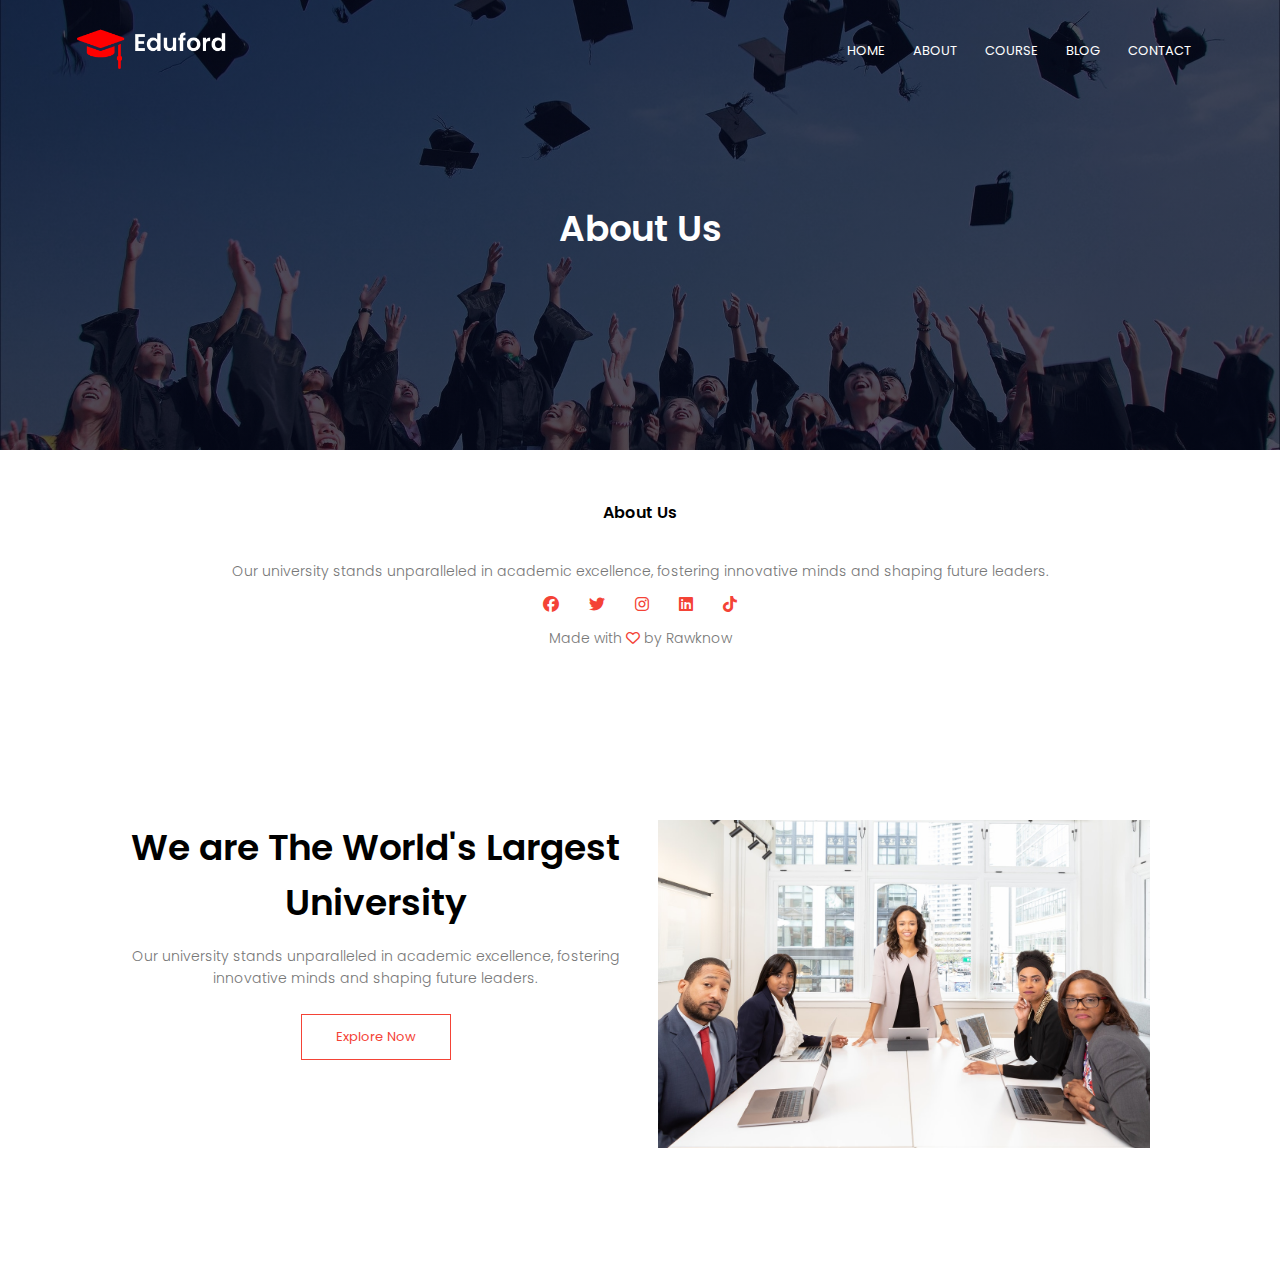
==== about.html @ e7988b72 "creating course.html,blog.htm,about.html" ====
<!DOCTYPE html>
<html lang="en">
  <head>
    <meta charset="UTF-8" />
    <meta name="viewport" content="width=device-width, initial-scale=1.0" />
    <title>Kipkulel University</title>
    <link rel="stylesheet" href="style.css" />
    <link rel="preconnect" href="https://fonts.googleapis.com" />
    <link rel="preconnect" href="https://fonts.gstatic.com" crossorigin />
    <link
      href="https://fonts.googleapis.com/css2?family=Poppins:wght@100;200;300;400;600;700&display=swap"
      rel="stylesheet"
    />
    <link
      rel="stylesheet"
      href="https://cdnjs.cloudflare.com/ajax/libs/font-awesome/6.4.2/css/all.min.css"
    />
  </head>
  <body>
    <section class="sub-header">
      <nav>
        <a href="index.html"><img src="images/logo.png" /></a>
        <div class="nav-links" id="nav-links">
          <i class="fa fa-times" onclick="hideMenu()"></i>
          <ul>
            <li><a href="">HOME</a></li>
            <li><a href="">ABOUT</a></li>
            <li><a href="">COURSE</a></li>
            <li><a href="">BLOG</a></li>
            <li><a href="">CONTACT</a></li>
          </ul>
        </div>
        <i class="fa fa-bars" onclick="showMenu()"></i>
      </nav>
     <h1>About Us</h1>
    </section>

    <!-- ---  Footer ---  -->
    <section class="footer">
        <h4> About Us</h4>
        <p>Our university stands unparalleled in academic excellence, fostering innovative minds and shaping future leaders.</p>
        <div class="icons">
            <i class="fab fa-facebook"></i>
            <i class="fab fa-twitter"></i>
            <i class="fab fa-instagram"></i>
            <i class="fab fa-linkedin"></i>
            <i class="fab fa-tiktok"></i>
            <p>Made with  <i class="far fa-heart"></i> by Rawknow</p>

        </div>
        <section class="about-us">
            <div class="row">
                <div class="about-col">
                    <h1>We are The World's Largest University</h1>
                    <p>Our university stands unparalleled in academic excellence, fostering innovative minds and shaping future leaders.</p>
                    <a href="" class="hero-btn red-btn">Explore Now</a>
                </div>
                <div class="about-col">
                    <img src="images/about.jpg">
                </div>
            </div>
        </section>
        

    <script>
      var navLinks = document.getElementById("nav-links");

      function showMenu() {
        navLinks.style.right = "0";
      }

      function hideMenu() {
        navLinks.style.right = "-200px";
      }
    </script>
  </body>
</html>
---- style.css ----
* {
  margin: 0;
  padding: 0;
  font-family: "Poppins", sans-serif;
}
.header {
  min-height: 100vh;
  width: 100%;
  background-image: linear-gradient(rgba(4, 9, 30, 0.7), rgba(4, 9, 30, 0.7)),
    url(images/banner.png);
  background-position: center;
  background-size: cover;
  position: relative;
}
nav {
  display: flex;
  padding: 2% 6%;
  justify-content: space-between;
  align-items: center;
}
nav img {
  width: 150px;
}
.nav-links {
  flex: 1;
  text-align: right;
}
.nav-links ul li {
  list-style: none;
  display: inline-block;
  padding: 8px 12px;
  position: relative;
}
.nav-links ul li a {
  color: #fff;
  text-decoration: none;
  font-size: 13px;
}

.nav-links ul li::after {
  content: "";
  width: 0%;
  height: 2px;
  background: #f44336;
  display: block;
  margin: auto;
  transition: 0.5s;
}

.nav-links ul li:hover::after {
  width: 100%;
}

.text-box {
  width: 90%;
  color: #fff;
  position: absolute;
  top: 50%;
  left: 50%;
  transform: translate(-50%, -50%);
  text-align: center;
}
.text-box h1 {
  font-size: 62px;
}
.text-box p {
  font-size: 14px;
  margin: 10px 0 40px;
  color: #fff;
}
.hero-btn {
  display: inline-block;
  text-decoration: none;
  color: #fff;
  border: 1px solid #fff;
  padding: 12px 34px;
  font-size: 13px;
  background: transparent;
  position: relative;
  cursor: pointer;
}
@media (max-width: 700px) {
  .hero-btn {
    display: inline-block;
    text-decoration: none;
    color: #fff;
    border: 1px solid #fff;
    padding: 8px 8px;
    font-size: 12px;
    background: transparent;
    position: relative;
    cursor: pointer;
  }
}

.hero-btn:hover {
  border: 1px solid #f44336;
  background-color: #f44336;
  transition: 1s;
}

nav .fa {
  display: none;
}
@media (max-width: 700px) {
  .text-box h1 {
    margin-top: 80px;
    font-size: 16px;
  }

  .text-box p {
    font-size: 12px;
  }

  .nav-links ul li {
    display: block;
  }
  .nav-links {
    position: absolute;
    background: #f44336;
    height: 100vh;
    width: 200px;
    top: 0;
    right: -200px;
    text-align: left;
    z-index: 2;
    transition: 1s;
  }

  nav .fa {
    display: block;
    color: #fff;
    margin: 10px;
    font-size: 22px;
    cursor: pointer;
  }
  .nav-links ul {
    padding: 30px;
  }
}
/*==== Course======*/
.course {
  width: 80%;
  margin: auto;
  text-align: center;
  padding-top: 100px;
}

h1 {
  font-size: 36px;
  font-weight: 600;
}

p {
  color: #777;
  font-size: 14px;
  font-weight: 300;
  line-height: 22px;
  padding: 10px;
}

.row {
  margin-top: 5%;
  display: flex;
  width: 100%;
  justify-content: space-between;
}

.course-col {
  width: 30%; /* Adjust the width as needed */
  flex-basis: 31%;
  background: #fff3f3;
  border-radius: 10px;
  margin-bottom: 5%;
  padding: 20px 15px;
  box-sizing: border-box;
  box-shadow: 0 4px 8px rgba(0, 0, 0, 0.1);
}
.course-col:hover {
  box-shadow: 0 5px 15px rgba(0, 0, 0, 0.2);
  transform: scale(1.05);
  transition: all 0.3s ease;
}

h3 {
  text-align: center;
  font-weight: 600;
  margin: 10px 0;
}
@media (max-width: 700px) {
  .row {
    flex-direction: column;
  }
  .course-col {
    width: 100%;
  }
  h1,
  h3 {
    font-size: 24px;
  }
  p {
    font-size: 16px;
  }
}
/*==== Campus ===*/
.campus {
  width: 80%;
  margin: auto;
  text-align: center;
  padding-top: 50px;
}
.campus-col {
  flex-basis: 32%;
  border-radius: 10px;
  margin-bottom: 30px;
  position: relative;
  overflow: hidden;
}
.campus-col img {
  width: 100%;
  display: block;
}
.layer {
  background: transparent;
  height: 100%;
  width: 100%;
  position: absolute;
  top: 0;
  left: 0;
  transition: 0.5s;
}
.layer:hover {
    background: rgba(226, 0, 0, 0.7);
}
.layer h3{
    width: 100%;
    font-weight: 500;
    color: #fff;
    font-size: 26px;
    bottom: 0;
    left: 50%;
    transform: translateX(-50%);
    position: absolute;
    opacity: 0;
    transition: 0.5s;
}
.layer:hover h3{
    bottom: 49%;
    opacity: 1;

}
/*==== Facilities ====*/
.facilities{
    width: 80%;
    margin: auto;
    text-align: center;
}
.facilities-col{
    flex-basis: 31%;
    border-radius: 10px;
    margin-bottom: 5%;
    text-align: left;
}
.facilities-col img {
    width: 100%;
    border-radius: 10px;
}
.facilities-col p{
    padding: 0;

}
.facilities-col h3 {
    margin-top: 16px;
    margin-bottom: 15px;
    text-align: left;
}

/*==== Testimonials ====*/
.testimonials {
    width: 80%;
    margin: auto;
    padding-top: 100px;
    text-align: center;
}
.testimonial-col {
    flex-basis: 44%;
    border-radius: 10px;
    margin-bottom: 5%;
    text-align: left;
    background: #fff3f3;
    padding: 20px;
    cursor: pointer;
    display: flex;

}
.testimonial-col img {
    height: 40px;
    margin-left: 5px;
    margin-right: 30px;
    border-radius: 50%;
}
.testimonial-col p {
    padding: 0;
}
.testimonial-col h3{
    margin-top: 15px;
    text-align: left;
}.testimonial-col .fa, .testimonial-col .far {
    color: #f44336 !important;
}
@media(max-width:700px){
    .testimonial-col img {
        margin-left: 0px;
        margin-right: 30px;
        
}
}
/*===== Call for Action ====*/
.cta{
    margin: 100px auto;
    width: 80%;
    background-image: linear-gradient(rgba(0,0,0,0.7),rgba(0,0,0,0.7)),url(images/banner2.jpg);
    background-position: center;
    background-size: cover;
    border-radius: 10px;
    text-align: center;
    padding: 100px 0;
}
.cta h1{
    color: #fff;
    margin-bottom: 40px;
    padding: 0;
}
@media (max-width:700px){
    .cta h1{
        font-size: 24px;
    }
}
/*======= Footer =====*/
.footer{
    width: 100%;
    text-align: center;
    padding: 30px 0 ;
}
.footer h4 {
    margin-bottom: 25px;
    margin-top: 20px;
    font-weight: 600;
}
.icons .fab{
    color: #f44336;
    margin: 0 13px;
    cursor: pointer;
    padding: 18px o;
}
.fa-heart{
    color: #f44336;
}
/*====== About Us Page =====*/
.sub-header {
    height: 50vh;
    width: 100%;
    background-image: linear-gradient(rgba(4,9,30,0.7),rgba(4,9,30,0.7)),url(images/background.jpg);
    background-position: center;
    background-size:cover;
    text-align: center;
    color: #fff;
}
.sub-header h1{
    margin-top: 100px;
}
.about-us{
    width: 80%;
    margin: auto;
    padding-top: 80px;
    padding-bottom: 50px;
}
.about-col {
    flex-basis: 48%;
    padding: 30px 2px;
}
.about-col img{
    width: 100%;
}
.about-col h1 {
    padding-top: 0;
}
.about-col p{
    padding: 15px 0 25px;
}
.red-btn {
    border: 1px solid #f44336;
    background: transparent;
    color: #f44336;
}
.red-btn:hover{
    color: #fff;
}
/*========Blog Content======*/
.blog-content {
    width: 80%;
    margin: auto;
    padding: 60px 0;
}
.blog-left{
    flex-basis: 65%;
}
.blog-left img {
    width: 100%;
}
.blog-left h2{
    color: #222;
    font-weight: 600;
    margin: 30px 0;

}
.blog-left p{
    color: #999;
    padding: 0;
}
.blog-right{
    flex-basis: 32%;
}
.blog-right h3 {
    background: #f44336;
    color: #fff;
    padding: 7px 0;
    font-size: 16px;
    margin-bottom: 20px;
}
.blog-right div {
    display: flex;
    align-items: center;
    justify-content: space-between;
    color: #555;
    padding: 8px;
    box-sizing: border-box;
}
.comment-box{
    border: 1px solid #ccc;
    margin: 50px 0;
    padding: 10px 20px;
}
.comment-box h3 {
    text-align: left;
}
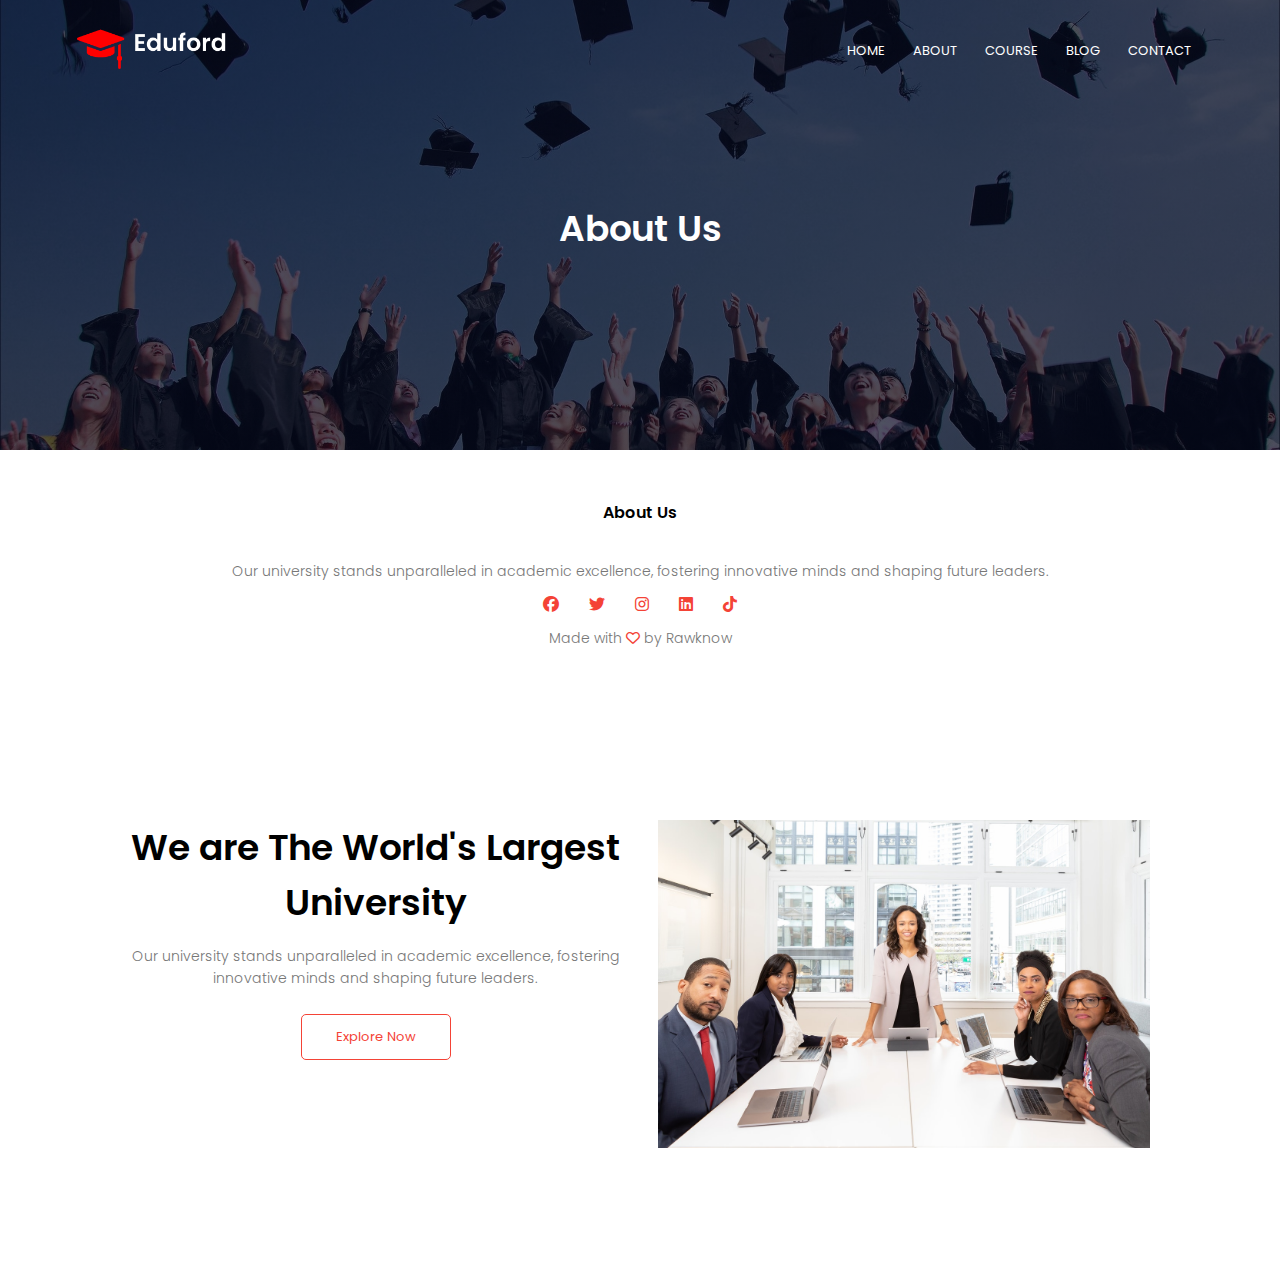
==== commit cd374232: "new updates" ====
--- a/about.html
+++ b/about.html
@@ -22,12 +22,12 @@
         <a href="index.html"><img src="images/logo.png" /></a>
         <div class="nav-links" id="nav-links">
           <i class="fa fa-times" onclick="hideMenu()"></i>
-          <ul>
-            <li><a href="">HOME</a></li>
-            <li><a href="">ABOUT</a></li>
-            <li><a href="">COURSE</a></li>
-            <li><a href="">BLOG</a></li>
-            <li><a href="">CONTACT</a></li>
+          <ul> 
+            <li><a href="index.html">HOME</a></li>
+            <li><a href="about.html">ABOUT</a></li>
+            <li><a href="course.html">COURSE</a></li>
+            <li><a href="blog.html">BLOG</a></li>
+            <li><a href="contact.html">CONTACT</a></li>
           </ul>
         </div>
         <i class="fa fa-bars" onclick="showMenu()"></i>
--- a/style.css
+++ b/style.css
@@ -78,6 +78,7 @@
   background: transparent;
   position: relative;
   cursor: pointer;
+  border-radius: 5px;
 }
 @media (max-width: 700px) {
   .hero-btn {
@@ -90,6 +91,7 @@
     background: transparent;
     position: relative;
     cursor: pointer;
+    border-radius: 5px;
   }
 }
 
@@ -116,7 +118,7 @@
     display: block;
   }
   .nav-links {
-    position: absolute;
+    position: fixed;
     background: #f44336;
     height: 100vh;
     width: 200px;
@@ -230,217 +232,294 @@
   transition: 0.5s;
 }
 .layer:hover {
-    background: rgba(226, 0, 0, 0.7);
-}
-.layer h3{
-    width: 100%;
-    font-weight: 500;
-    color: #fff;
-    font-size: 26px;
-    bottom: 0;
-    left: 50%;
-    transform: translateX(-50%);
-    position: absolute;
-    opacity: 0;
-    transition: 0.5s;
-}
-.layer:hover h3{
-    bottom: 49%;
-    opacity: 1;
-
+  background: rgba(226, 0, 0, 0.7);
+}
+.layer h3 {
+  width: 100%;
+  font-weight: 500;
+  color: #fff;
+  font-size: 26px;
+  bottom: 0;
+  left: 50%;
+  transform: translateX(-50%);
+  position: absolute;
+  opacity: 0;
+  transition: 0.5s;
+}
+.layer:hover h3 {
+  bottom: 49%;
+  opacity: 1;
 }
 /*==== Facilities ====*/
-.facilities{
-    width: 80%;
-    margin: auto;
-    text-align: center;
-}
-.facilities-col{
-    flex-basis: 31%;
-    border-radius: 10px;
-    margin-bottom: 5%;
-    text-align: left;
+.facilities {
+  width: 80%;
+  margin: auto;
+  text-align: center;
+}
+.facilities-col {
+  flex-basis: 31%;
+  border-radius: 10px;
+  margin-bottom: 5%;
+  text-align: left;
 }
 .facilities-col img {
-    width: 100%;
-    border-radius: 10px;
-}
-.facilities-col p{
-    padding: 0;
-
+  width: 100%;
+  border-radius: 10px;
+}
+.facilities-col p {
+  padding: 0;
 }
 .facilities-col h3 {
-    margin-top: 16px;
-    margin-bottom: 15px;
-    text-align: left;
+  margin-top: 16px;
+  margin-bottom: 15px;
+  text-align: left;
 }
 
 /*==== Testimonials ====*/
 .testimonials {
-    width: 80%;
-    margin: auto;
-    padding-top: 100px;
-    text-align: center;
+  width: 80%;
+  margin: auto;
+  padding-top: 100px;
+  text-align: center;
 }
 .testimonial-col {
-    flex-basis: 44%;
-    border-radius: 10px;
-    margin-bottom: 5%;
-    text-align: left;
-    background: #fff3f3;
-    padding: 20px;
-    cursor: pointer;
-    display: flex;
-
+  flex-basis: 44%;
+  border-radius: 10px;
+  margin-bottom: 5%;
+  text-align: left;
+  background: #fff3f3;
+  padding: 20px;
+  cursor: pointer;
+  display: flex;
 }
 .testimonial-col img {
-    height: 40px;
-    margin-left: 5px;
+  height: 40px;
+  margin-left: 5px;
+  margin-right: 30px;
+  border-radius: 50%;
+}
+.testimonial-col p {
+  padding: 0;
+}
+.testimonial-col h3 {
+  margin-top: 15px;
+  text-align: left;
+}
+.testimonial-col .fa,
+.testimonial-col .far {
+  color: #f44336 !important;
+}
+@media (max-width: 700px) {
+  .testimonial-col img {
+    margin-left: 0px;
     margin-right: 30px;
-    border-radius: 50%;
-}
-.testimonial-col p {
-    padding: 0;
-}
-.testimonial-col h3{
-    margin-top: 15px;
-    text-align: left;
-}.testimonial-col .fa, .testimonial-col .far {
-    color: #f44336 !important;
-}
-@media(max-width:700px){
-    .testimonial-col img {
-        margin-left: 0px;
-        margin-right: 30px;
-        
-}
+  }
 }
 /*===== Call for Action ====*/
-.cta{
-    margin: 100px auto;
-    width: 80%;
-    background-image: linear-gradient(rgba(0,0,0,0.7),rgba(0,0,0,0.7)),url(images/banner2.jpg);
-    background-position: center;
-    background-size: cover;
-    border-radius: 10px;
-    text-align: center;
-    padding: 100px 0;
-}
-.cta h1{
-    color: #fff;
-    margin-bottom: 40px;
-    padding: 0;
-}
-@media (max-width:700px){
-    .cta h1{
-        font-size: 24px;
-    }
+.cta {
+  margin: 100px auto;
+  width: 80%;
+  background-image: linear-gradient(rgba(0, 0, 0, 0.7), rgba(0, 0, 0, 0.7)),
+    url(images/banner2.jpg);
+  background-position: center;
+  background-size: cover;
+  border-radius: 10px;
+  text-align: center;
+  padding: 100px 0;
+}
+.cta h1 {
+  color: #fff;
+  margin-bottom: 40px;
+  padding: 0;
+}
+@media (max-width: 700px) {
+  .cta h1 {
+    font-size: 24px;
+  }
 }
 /*======= Footer =====*/
-.footer{
-    width: 100%;
-    text-align: center;
-    padding: 30px 0 ;
+.footer {
+  width: 100%;
+  text-align: center;
+  padding: 30px 0;
 }
 .footer h4 {
-    margin-bottom: 25px;
-    margin-top: 20px;
-    font-weight: 600;
-}
-.icons .fab{
-    color: #f44336;
-    margin: 0 13px;
-    cursor: pointer;
-    padding: 18px o;
-}
-.fa-heart{
-    color: #f44336;
+  margin-bottom: 25px;
+  margin-top: 20px;
+  font-weight: 600;
+}
+.icons .fab {
+  color: #f44336;
+  margin: 0 13px;
+  cursor: pointer;
+  padding: 18px o;
+}
+.fa-heart {
+  color: #f44336;
 }
 /*====== About Us Page =====*/
 .sub-header {
-    height: 50vh;
-    width: 100%;
-    background-image: linear-gradient(rgba(4,9,30,0.7),rgba(4,9,30,0.7)),url(images/background.jpg);
-    background-position: center;
-    background-size:cover;
-    text-align: center;
-    color: #fff;
-}
-.sub-header h1{
-    margin-top: 100px;
-}
-.about-us{
-    width: 80%;
-    margin: auto;
-    padding-top: 80px;
-    padding-bottom: 50px;
+  height: 50vh;
+  width: 100%;
+  background-image: linear-gradient(rgba(4, 9, 30, 0.7), rgba(4, 9, 30, 0.7)),
+    url(images/background.jpg);
+  background-position: center;
+  background-size: cover;
+  text-align: center;
+  color: #fff;
+}
+.sub-header h1 {
+  margin-top: 100px;
+}
+.about-us {
+  width: 80%;
+  margin: auto;
+  padding-top: 80px;
+  padding-bottom: 50px;
 }
 .about-col {
-    flex-basis: 48%;
-    padding: 30px 2px;
-}
-.about-col img{
-    width: 100%;
+  flex-basis: 48%;
+  padding: 30px 2px;
+}
+.about-col img {
+  width: 100%;
 }
 .about-col h1 {
-    padding-top: 0;
-}
-.about-col p{
-    padding: 15px 0 25px;
+  padding-top: 0;
+}
+.about-col p {
+  padding: 15px 0 25px;
 }
 .red-btn {
-    border: 1px solid #f44336;
-    background: transparent;
-    color: #f44336;
-}
-.red-btn:hover{
-    color: #fff;
+  border: 1px solid #f44336;
+  background: transparent;
+  color: #f44336;
+}
+.red-btn:hover {
+  color: #fff;
 }
 /*========Blog Content======*/
 .blog-content {
-    width: 80%;
-    margin: auto;
-    padding: 60px 0;
-}
-.blog-left{
-    flex-basis: 65%;
+  width: 80%;
+  margin: auto;
+  padding: 60px 0;
+}
+.blog-left {
+  flex-basis: 65%;
 }
 .blog-left img {
-    width: 100%;
-}
-.blog-left h2{
-    color: #222;
-    font-weight: 600;
-    margin: 30px 0;
-
-}
-.blog-left p{
-    color: #999;
-    padding: 0;
-}
-.blog-right{
-    flex-basis: 32%;
+  width: 100%;
+}
+.blog-left h2 {
+  color: #222;
+  font-weight: 600;
+  margin: 30px 0;
+}
+.blog-left p {
+  color: #999;
+  padding: 0;
+}
+.blog-right {
+  flex-basis: 32%;
 }
 .blog-right h3 {
-    background: #f44336;
-    color: #fff;
-    padding: 7px 0;
-    font-size: 16px;
-    margin-bottom: 20px;
+  background: #f44336;
+  color: #fff;
+  padding: 7px 0;
+  font-size: 16px;
+  margin-bottom: 20px;
 }
 .blog-right div {
-    display: flex;
-    align-items: center;
-    justify-content: space-between;
-    color: #555;
-    padding: 8px;
-    box-sizing: border-box;
-}
-.comment-box{
-    border: 1px solid #ccc;
-    margin: 50px 0;
-    padding: 10px 20px;
+  display: flex;
+  align-items: center;
+  justify-content: space-between;
+  color: #555;
+  padding: 8px;
+  box-sizing: border-box;
+}
+.comment-box {
+  border: 1px solid #ccc;
+  margin: 50px 0;
+  padding: 10px 20px;
 }
 .comment-box h3 {
-    text-align: left;
-}+  text-align: left;
+}
+.comment-form input,
+.comment-form textarea {
+  width: 100%;
+  padding: 10px;
+  margin: 15px 0;
+  box-sizing: border-box;
+  border: none;
+  outline: none;
+  background: #f0f0f0;
+  border-radius: 16px;
+}
+.comment-form button {
+  margin: 10px 0;
+  border-radius: 16px;
+}
+@media (max-width700px) {
+  .sub-header h1 {
+    font-size: 24px;
+  }
+}
+
+/* ==== Contact Us Page ====*/
+.location {
+  /* padding: 40px; */
+  width: 80%;
+  margin: auto;
+  padding: 80px 0;
+}
+.location iframe {
+  width: 100%;
+}
+.contact-us {
+  width: 80%;
+  margin: auto;
+}
+.contact-column {
+  flex-basis: 48%;
+  margin-bottom: 30px;
+}
+.contact-col form {
+  margin-bottom: 60px;
+}
+.contact-col div {
+  display: flex;
+  align-items: center;
+  margin-bottom: 40px;
+}
+
+.contact-col div i {
+  font-size: 28px;
+  color: #f44336;
+  margin: 10px;
+  margin-right: 50px;
+}
+.contact-col div p {
+  padding: 0;
+}
+.contact-col div h5 {
+  font-size: 20px;
+  margin-bottom: 5px;
+  color: #555;
+  font-weight: 400;
+}
+.contact-col input, .contact-col textarea {
+  width: 100%;
+  padding: 15px;
+  margin-bottom: 17px;
+  outline: none;
+  border: 2px solid #ccc;
+  box-sizing: border-box;
+  border-radius: 5px;
+}
+@media (max-width: 768px) {
+  .contact-col {
+    margin-bottom: 30px; /* Less space on smaller screens */
+  }
+  /* Adjust other spacings as needed for responsiveness */
+}
